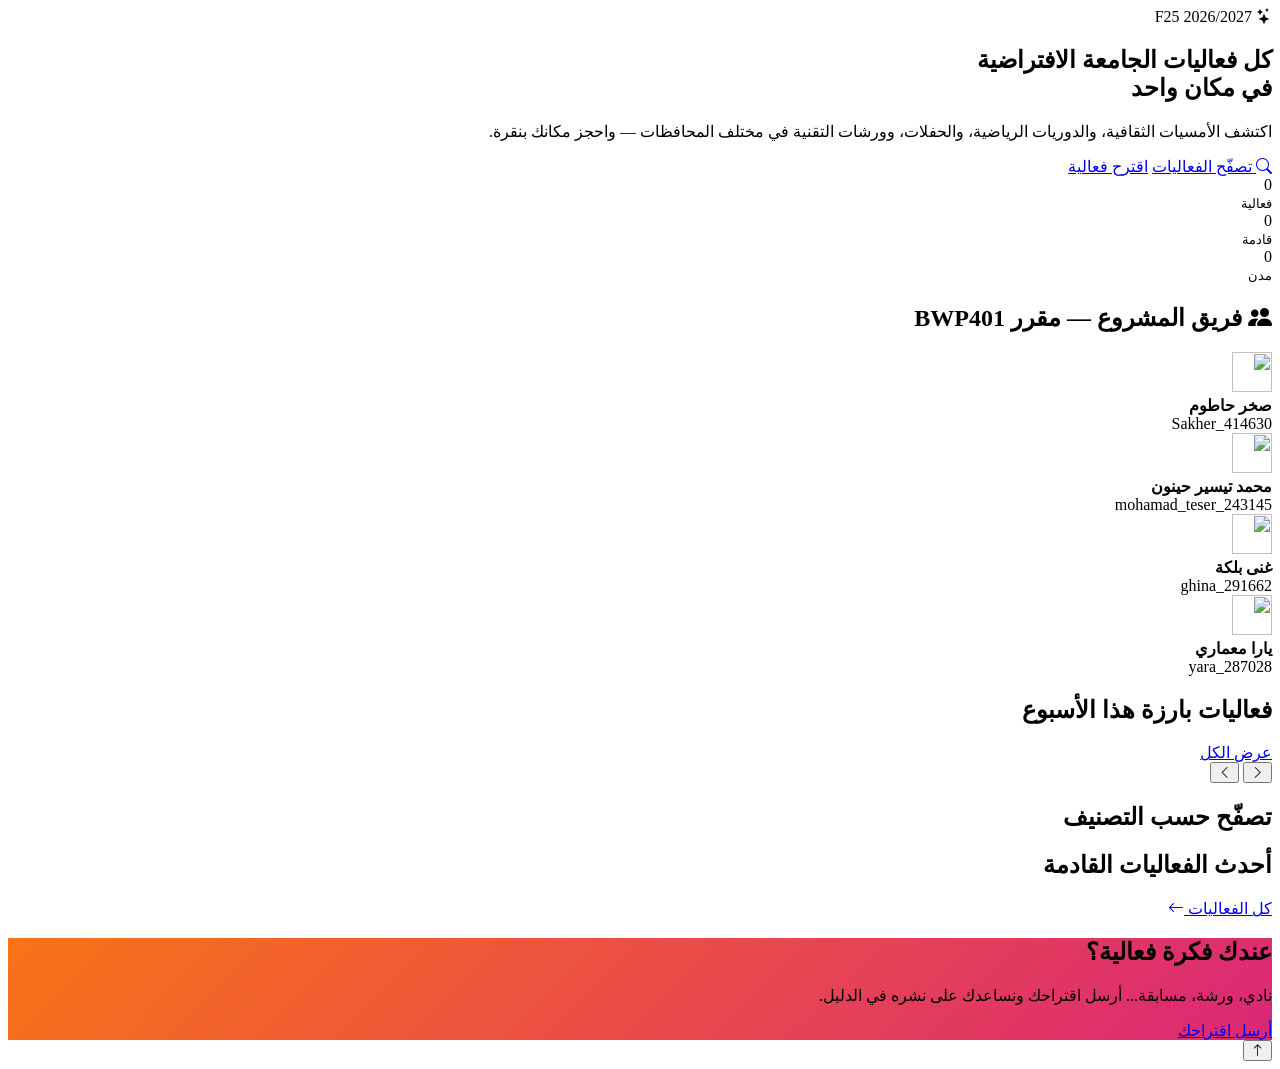
==== index.html @ c7336c4f "Add files to svu-events project" ====
<!doctype html>
<html lang="ar" dir="rtl">
  <head>
    <meta charset="UTF-8" />
    <meta name="viewport" content="width=device-width, initial-scale=1.0" />
    <meta
      name="description"
      content="بوابة فعاليات الجامعة الافتراضية السورية: ثقافة، رياضة، موسيقى، تقنية وفنون."
    />
    <title>دليل فعاليات الجامعة الافتراضية — الرئيسية</title>
    <link rel="icon" href="assets/img/logo.png" type="image/png" />
    <!-- Bootstrap 5 (نسخة RTL) عبر CDN -->
    <link
      rel="stylesheet"
      href="https://cdn.jsdelivr.net/npm/bootstrap@5.3.3/dist/css/bootstrap.rtl.min.css"
    />
    <!-- أيقونات Bootstrap -->
    <link
      rel="stylesheet"
      href="https://cdn.jsdelivr.net/npm/bootstrap-icons@1.11.3/font/bootstrap-icons.min.css"
    />
    <!-- خط Cairo من Google Fonts -->
    <link rel="preconnect" href="https://fonts.googleapis.com" />
    <link rel="preconnect" href="https://fonts.gstatic.com" crossorigin />
    <link
      href="https://fonts.googleapis.com/css2?family=Cairo:wght@400;600;700;800;900&display=swap"
      rel="stylesheet"
    />
    <!-- تنسيقاتنا الخاصة -->
    <link rel="stylesheet" href="assets/css/styles.css" />
  </head>

  <body data-page="home">
   <!-- سيتم حقن الترويسة هنا تلقائياً -->
  <div id="header-placeholder"></div>

    <main>
      <section class="hero">
        <div class="container">
          <div class="row align-items-center g-4">
            <div class="col-lg-7">
              <span class="badge bg-light text-dark mb-3"
                ><i class="bi bi-stars text-warning"></i> F25 2026/2027</span
              >
              <h1>كل فعاليات الجامعة الافتراضية<br />في مكان واحد</h1>
              <p class="lead my-3">
                اكتشف الأمسيات الثقافية، والدوريات الرياضية، والحفلات، وورشات
                التقنية في مختلف المحافظات — واحجز مكانك بنقرة.
              </p>
              <div class="d-flex flex-wrap gap-2">
                <a href="events.html" class="btn btn-accent btn-lg"
                  ><i class="bi bi-search"></i> تصفّح الفعاليات</a
                >
                <a href="contact.html" class="btn btn-outline-light btn-lg"
                  >اقترح فعالية</a
                >
              </div>
            </div>
            <!-- إحصائيات سريعة تُملأ من JavaScript -->
            <div class="col-lg-5">
              <div class="row g-3 text-center">
                <div class="col-4">
                  <div class="bg-white bg-opacity-10 rounded-4 p-3">
                    <div class="fs-2 fw-bold" id="statEvents">0</div>
                    <small>فعالية</small> 
                  </div>
                </div>
                <div class="col-4">
                  <div class="bg-white bg-opacity-10 rounded-4 p-3">
                    <div class="fs-2 fw-bold" id="statUpcoming">0</div>
                    <small>قادمة</small>
                  </div>
                </div>
                <div class="col-4">
                  <div class="bg-white bg-opacity-10 rounded-4 p-3">
                    <div class="fs-2 fw-bold" id="statCities">0</div>
                    <small>مدن</small>
                  </div>
                </div>
              </div>
            </div>
          </div>
        </div>
      </section>

      <!-- ===== فريق المشروع (الأسماء والأرقام) =====-->

      <section class="container" aria-labelledby="teamTitle">
        <div class="team-strip p-3 p-md-4">
          <h2 id="teamTitle" class="h5 fw-bold mb-3">
            <i class="bi bi-people-fill text-primary"></i> فريق المشروع — مقرر
            BWP401
          </h2>
          <div class="row g-2 row-cols-1 row-cols-sm-2 row-cols-lg-4">
            <div class="col">
              <div class="member-chip">
                <img
                  src="assets/img/team-1.svg"
                  alt=""
                  width="40"
                  height="40"
                  class="rounded-circle"
                />
                <div>
                  <b>صخر حاطوم</b>
                  <div class="id">Sakher_414630</div>
                </div>
              </div>
            </div>
            <div class="col">
              <div class="member-chip">
                <img
                  src="assets/img/team-2.svg"
                  alt=""
                  width="40"
                  height="40"
                  class="rounded-circle"
                />
                <div>
                  <b>محمد تيسير حينون</b>
                  <div class="id">mohamad_teser_243145</div>
                </div>
              </div>
            </div>
            <div class="col">
              <div class="member-chip">
                <img
                  src="assets/img/team-3.svg"
                  alt=""
                  width="40"
                  height="40"
                  class="rounded-circle"
                />
                <div>
                  <b>غنى بلكة</b>
                  <div class="id">ghina_291662</div>
                </div>
              </div>
            </div>
            <div class="col">
              <div class="member-chip">
                <img
                  src="assets/img/team-4.svg"
                  alt=""
                  width="40"
                  height="40"
                  class="rounded-circle"
                />
                <div>
                  <b>يارا معماري</b>
                  <div class="id">yara_287028</div>
                </div>
              </div>
            </div>
          </div>
        </div>
      </section>

      <!-- ===== فعاليات بارزة هذا الأسبوع (سلايدر JavaScript) ===== -->
      <section class="section" aria-labelledby="featTitle">
        <div class="container">
          <div class="d-flex justify-content-between align-items-center mb-4">
            <h2 id="featTitle" class="section-title h3 mb-0">
              فعاليات بارزة هذا الأسبوع
            </h2>
            <a href="events.html" class="btn btn-sm btn-outline-primary"
              >عرض الكل</a
            >
          </div>
          <div class="slider" id="slider">
            <div class="slides" id="slides"></div>
            <button
              class="slider-btn prev"
              id="prevSlide"
              type="button"
              aria-label="السابق"
            >
              <i class="bi bi-chevron-right"></i>
            </button>
            <button
              class="slider-btn next"
              id="nextSlide"
              type="button"
              aria-label="التالي"
            >
              <i class="bi bi-chevron-left"></i>
            </button>
            <div class="slider-dots" id="sliderDots"></div>
          </div>
        </div>
      </section>

      <!-- =====تصنيفات سريعة ===== -->
      <section class="section pt-0" aria-labelledby="catTitle">
        <div class="container">
          <h2 id="catTitle" class="section-title h3 mb-4">تصفّح حسب التصنيف</h2>
          <div class="row g-3" id="categories"></div>
        </div>
      </section>

      <!-- ===== أحدث الفعاليات (شبكة بطاقات) ===== -->
      <section class="section pt-0" aria-labelledby="latestTitle">
        <div class="container">
          <h2 id="latestTitle" class="section-title h3 mb-4">
            أحدث الفعاليات القادمة
          </h2>
          <div class="row g-4" id="latestEvents"></div>
          <div class="text-center mt-4">
            <a href="events.html" class="btn btn-primary px-4"
              >كل الفعاليات <i class="bi bi-arrow-left"></i
            ></a>
          </div>
        </div>
      </section>

      <!-- ===== دعوة لاقتراح فعالية ===== -->
      <section class="container reveal">
        <div
          class="rounded-4 p-4 p-md-5 text-white"
          style="background: linear-gradient(135deg, #f97316, #db2777)"
        >
          <div class="row align-items-center g-3">
            <div class="col-md-8">
              <h2 class="h3 fw-bold">عندك فكرة فعالية؟</h2>
              <p class="mb-0">
                نادي، ورشة، مسابقة... أرسل اقتراحك ونساعدك على نشره في الدليل.
              </p>
            </div>
            <div class="col-md-4 text-md-start">
              <a href="contact.html" class="btn btn-light btn-lg"
                >أرسل اقتراحك</a
              >
            </div>
          </div>
        </div>
      </section>
    </main>

<!-- سيتم حقن التذييل هنا تلقائياً -->
  <div id="footer-placeholder"></div>

    <!-- زر العودة للأعلى -->
    <button id="toTop" type="button" aria-label="العودة للأعلى">
      <i class="bi bi-arrow-up"></i>
    </button>

    <!-- Bootstrap JS عبر CDN + ملف JavaScript الخاص بنا -->
    <script src="https://cdn.jsdelivr.net/npm/bootstrap@5.3.3/dist/js/bootstrap.bundle.min.js"></script>
    <script src="assets/js/main.js"></script>
  </body>
</html>
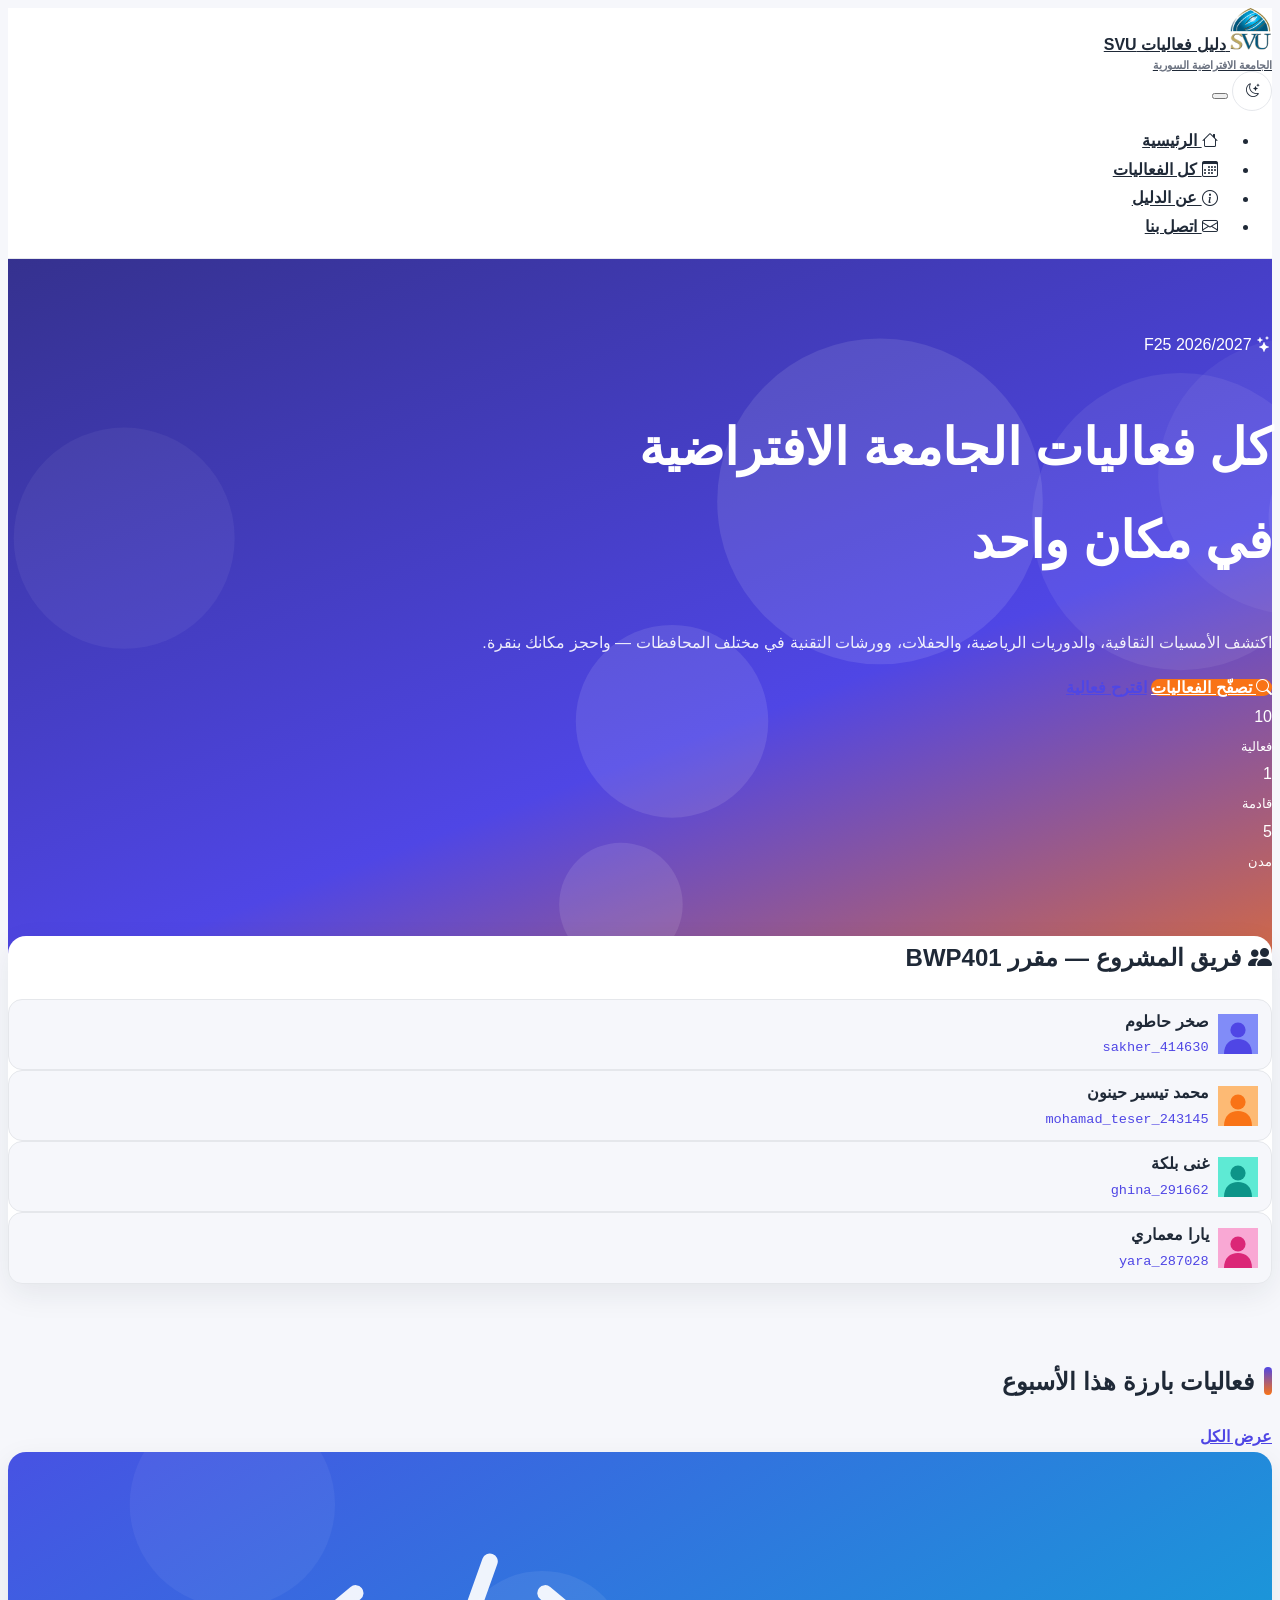
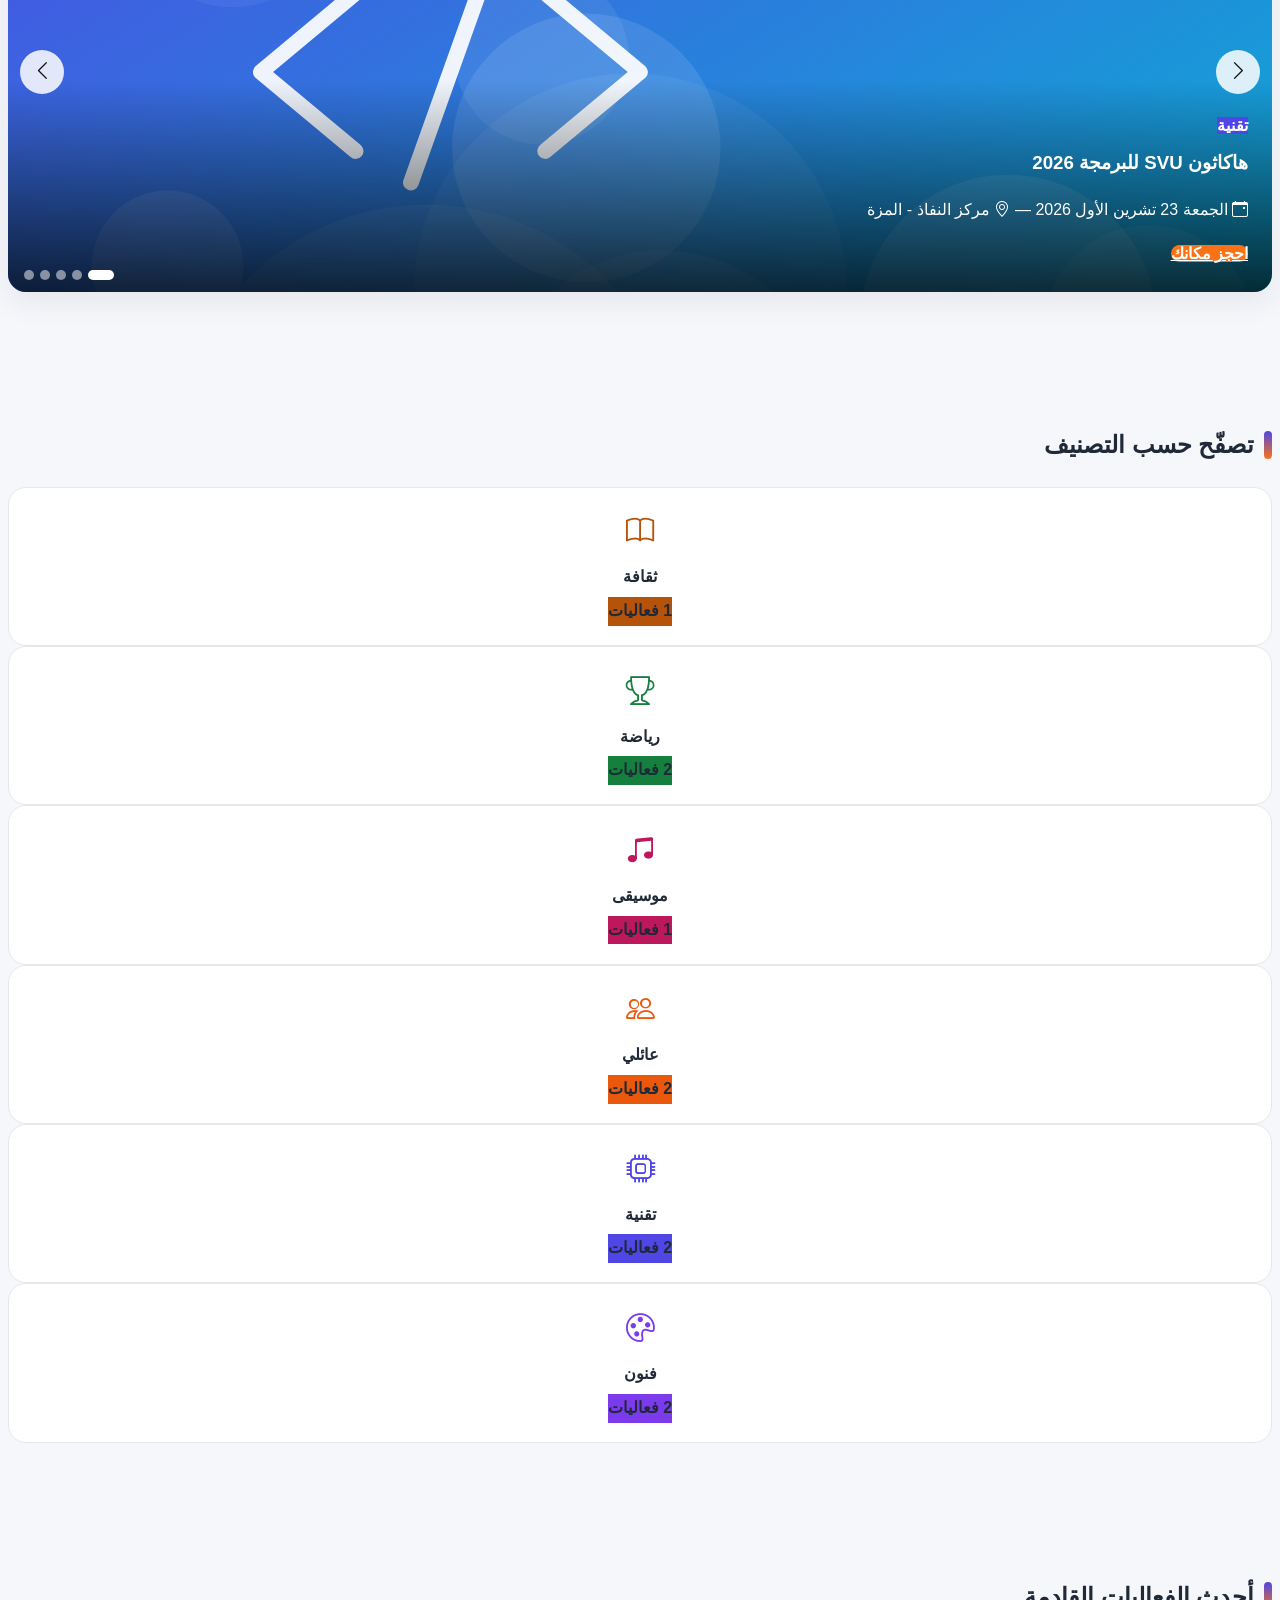
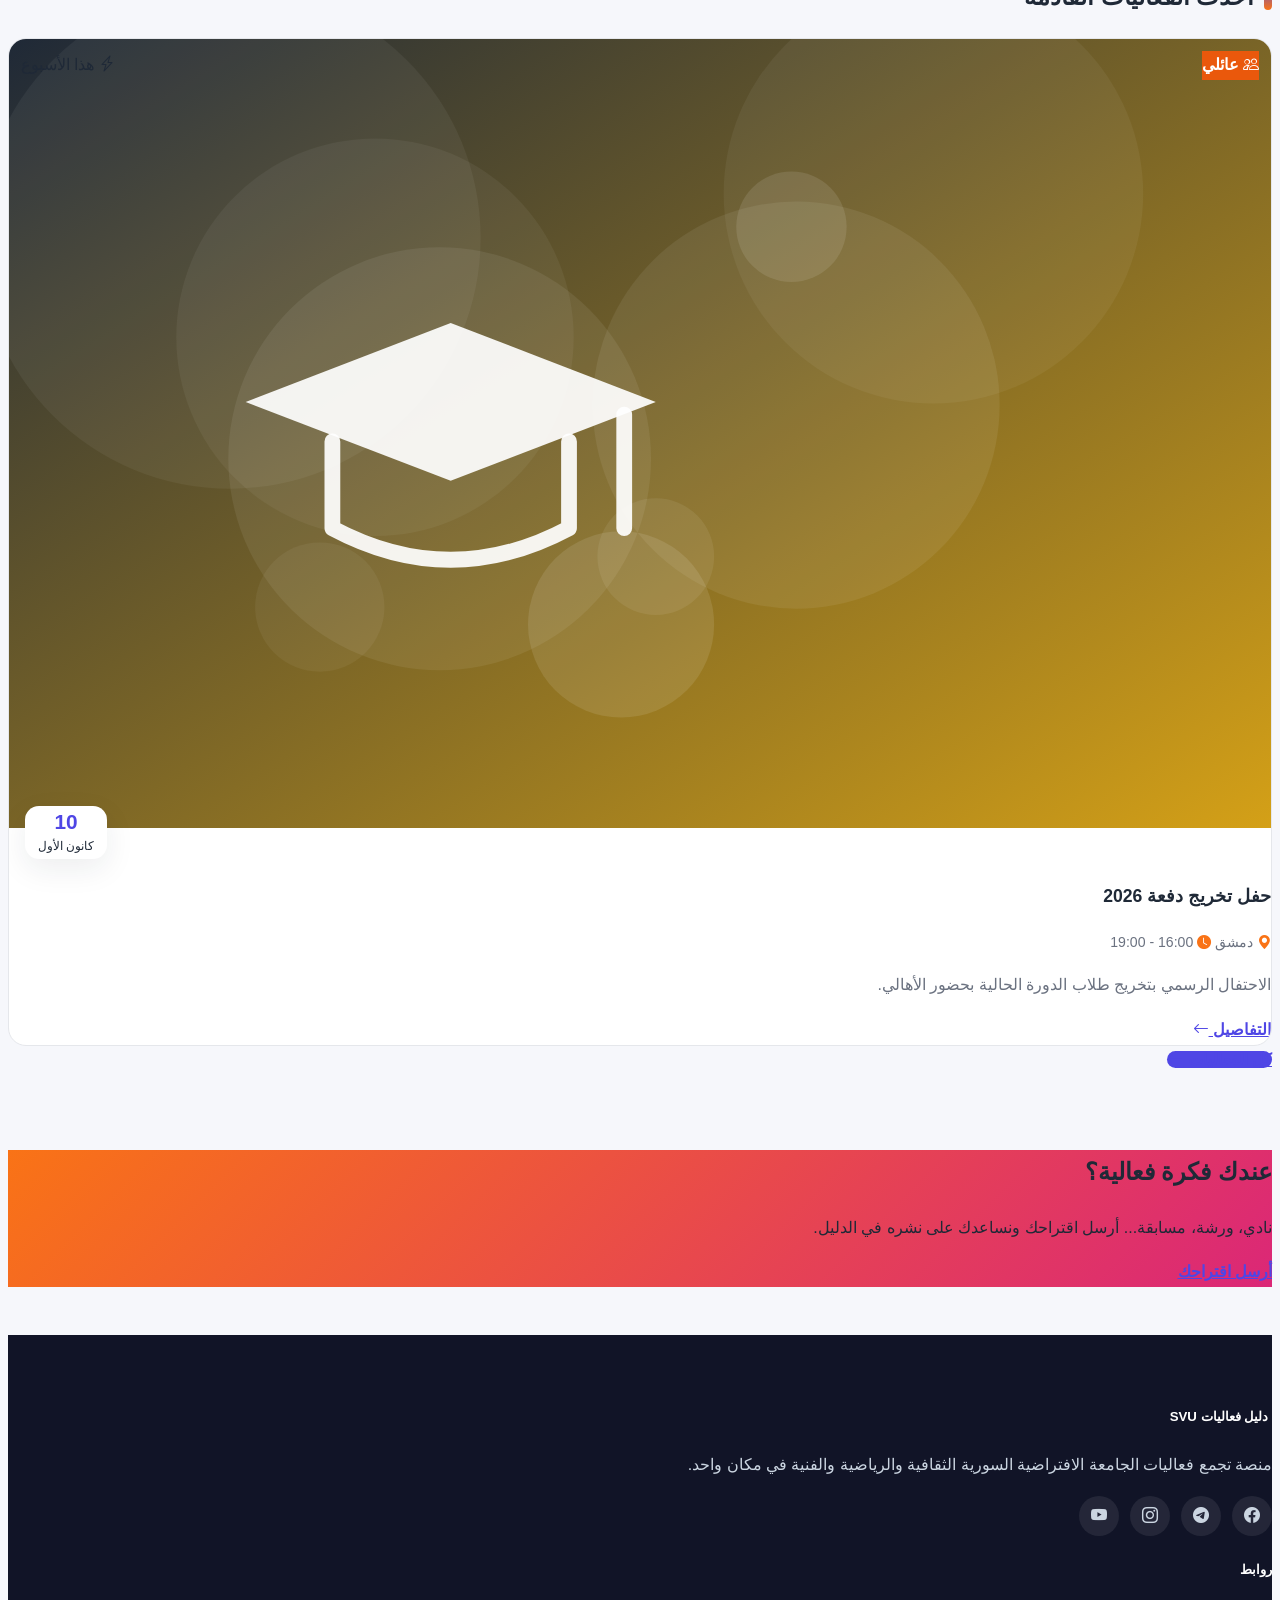
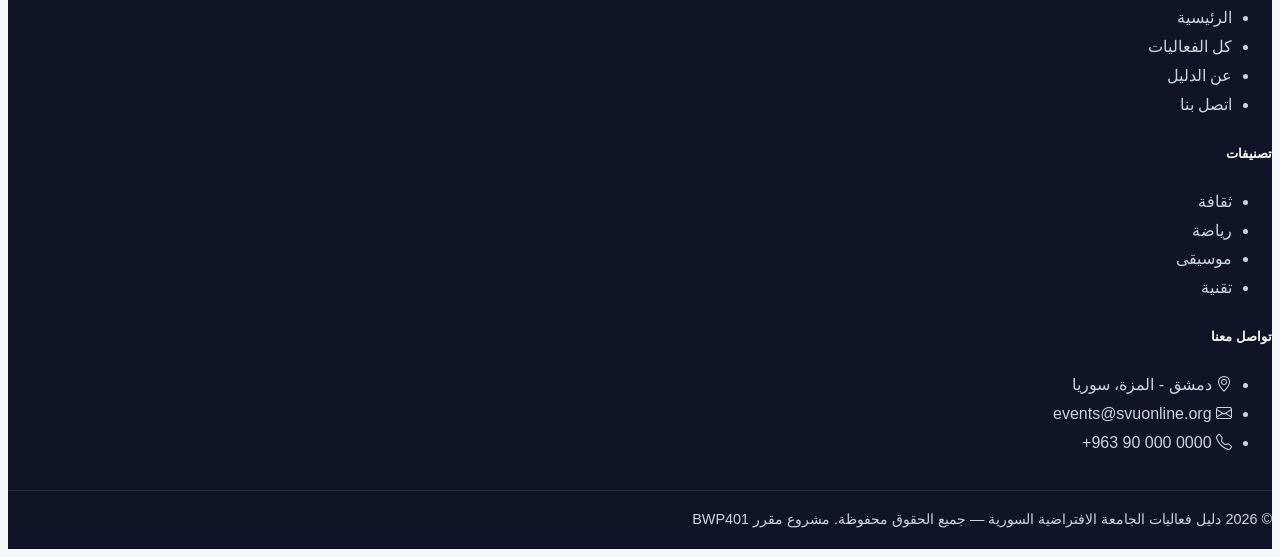
==== commit b51e1b9d: "Add role for member" ====
--- a/index.html
+++ b/index.html
@@ -103,7 +103,7 @@
                 />
                 <div>
                   <b>صخر حاطوم</b>
-                  <div class="id">Sakher_414630</div>
+                  <div class="id">sakher_414630</div>
                 </div>
               </div>
             </div>
--- a/assets/css/styles.css
+++ b/assets/css/styles.css
@@ -0,0 +1,257 @@
+/* =========================================================
+   دليل فعاليات الجامعة الافتراضية — ملف التنسيقات الرئيسي
+   الهوية اللونية: نيلي (أساسي) + برتقالي (ثانوي) + خلفية محايدة
+   الخط: Cairo من Google Fonts لأنه واضح ومناسب للعربية
+   ========================================================= */
+
+/* ---------- متغيرات الألوان (تسهّل تبديل الوضع الليلي) ---------- */
+:root {
+  --primary: #4f46e5;        /* اللون الأساسي */
+  --primary-dark: #3730a3;
+  --secondary: #f97316;      /* اللون الثانوي للتمييز */
+  --bg: #f6f7fb;             /* خلفية محايدة */
+  --surface: #ffffff;        /* خلفية البطاقات */
+  --text: #1f2937;
+  --muted: #6b7280;
+  --border: #e5e7eb;
+  --shadow: 0 10px 30px rgba(31, 41, 55, .08);
+  --radius: 18px;
+
+  /* ألوان حيوية لكل تصنيف */
+  --cat-culture: #b45309;
+  --cat-sport: #15803d;
+  --cat-music: #be185d;
+  --cat-family: #ea580c;
+  --cat-tech: #4f46e5;
+  --cat-art: #7c3aed;
+}
+
+/* الوضع الليلي: يُفعَّل بإضافة الصنف dark على عنصر body */
+body.dark {
+  --bg: #0f1222;
+  --surface: #191d33;
+  --text: #e5e7eb;
+  --muted: #9ca3af;
+  --border: #2a2f4a;
+  --shadow: 0 10px 30px rgba(0, 0, 0, .35);
+}
+
+/* ---------- أساسيات ---------- */
+html { scroll-behavior: smooth; }
+body {
+  font-family: "Cairo", sans-serif;
+  background: var(--bg);
+  color: var(--text);
+  line-height: 1.8;
+  transition: background .3s, color .3s;
+}
+a { color: var(--primary); }
+img { max-width: 100%; }
+.text-muted { color: var(--muted) !important; }
+
+/* ---------- الترويسة وشريط التنقل ---------- */
+.site-header {
+  background: rgba(255, 255, 255, .92);
+  backdrop-filter: blur(8px);
+  border-bottom: 1px solid var(--border);
+}
+body.dark .site-header { background: rgba(25, 29, 51, .92); }
+.navbar-brand { font-weight: 800; color: var(--text) !important; }
+.navbar-brand img { width: 42px; height: 42px; }
+.navbar-brand small { display: block; font-size: .7rem; font-weight: 600; color: var(--muted); line-height: 1; }
+.site-header .nav-link { color: var(--text); font-weight: 600; border-radius: 10px; padding: .45rem .9rem !important; }
+.site-header .nav-link:hover { background: rgba(79, 70, 229, .08); color: var(--primary); }
+.site-header .nav-link.active { background: var(--primary); color: #fff !important; }
+body.dark .navbar-toggler { filter: invert(1); }
+.theme-toggle {
+  width: 40px; height: 40px; border-radius: 50%;
+  border: 1px solid var(--border); background: var(--surface); color: var(--text);
+}
+
+/* ---------- القسم الافتتاحي (Hero) ---------- */
+.hero {
+  background: url("../img/hero-bg.svg") center / cover no-repeat;
+  color: #fff;
+  padding: 4.5rem 0 6rem;
+  position: relative;
+}
+.hero h1 { font-weight: 900; font-size: clamp(1.9rem, 4.5vw, 3.2rem); }
+.hero p.lead { opacity: .9; }
+.page-hero {                                   /* ترويسة الصفحات الداخلية */
+  background: linear-gradient(135deg, #312e81, var(--primary) 60%, var(--secondary));
+  color: #fff; padding: 3rem 0 3.5rem;
+}
+.page-hero h1 { font-weight: 800; }
+.page-hero .breadcrumb a { color: #fff; opacity: .8; }
+.page-hero .breadcrumb-item.active, .page-hero .breadcrumb-item::before { color: #fff !important; }
+
+/* بطاقة أسماء الفريق في الصفحة الرئيسية */
+.team-strip {
+  background: var(--surface); color: var(--text);
+  border-radius: var(--radius); box-shadow: var(--shadow);
+  margin-top: -3.5rem; position: relative; z-index: 2;
+}
+.member-chip {
+  display: flex; align-items: center; gap: .6rem;
+  background: var(--bg); border: 1px solid var(--border);
+  border-radius: 14px; padding: .5rem .8rem; height: 100%;
+}
+.member-chip .id { font-family: monospace; font-size: .85rem; color: var(--primary); direction: ltr; }
+
+/* ---------- عناوين الأقسام ---------- */
+.section { padding: 3.5rem 0; }
+.section-title { font-weight: 800; display: flex; align-items: center; gap: .6rem; }
+.section-title::before {
+  content: ""; width: 8px; height: 28px; border-radius: 4px;
+  background: linear-gradient(var(--primary), var(--secondary));
+}
+
+/* ---------- السلايدر المخصّص (JavaScript) ---------- */
+.slider { position: relative; overflow: hidden; border-radius: var(--radius); box-shadow: var(--shadow); }
+.slides { display: flex; transition: transform .6s ease; }
+.slide { min-width: 100%; position: relative; }
+.slide img { width: 100%; height: clamp(240px, 42vw, 440px); object-fit: cover; display: block; }
+.slide-caption {
+  position: absolute; inset: auto 0 0 0; padding: 2rem 1.5rem 1.4rem;
+  background: linear-gradient(transparent, rgba(0, 0, 0, .75)); color: #fff;
+}
+.slide-caption h3 { font-weight: 800; margin: .3rem 0; }
+.slider-btn {
+  position: absolute; top: 50%; transform: translateY(-50%);
+  width: 44px; height: 44px; border-radius: 50%; border: 0;
+  background: rgba(255, 255, 255, .85); color: #111; font-size: 1.3rem; z-index: 3;
+}
+.slider-btn.prev { right: 12px; }   /* RTL: السابق على اليمين */
+.slider-btn.next { left: 12px; }
+.slider-dots { position: absolute; bottom: 12px; left: 16px; display: flex; gap: 6px; z-index: 3; }
+.slider-dots button { width: 10px; height: 10px; border-radius: 10px; border: 0; background: rgba(255, 255, 255, .5); transition: width .3s; padding: 0; }
+.slider-dots button.active { width: 26px; background: #fff; }
+
+/* ---------- التصنيفات السريعة ---------- */
+.cat-btn {
+  display: flex; flex-direction: column; align-items: center; gap: .3rem;
+  background: var(--surface); border: 1px solid var(--border); color: var(--text);
+  border-radius: var(--radius); padding: 1.2rem .5rem; text-decoration: none;
+  font-weight: 700; transition: transform .2s, box-shadow .2s; height: 100%;
+}
+.cat-btn i { font-size: 1.8rem; }
+.cat-btn:hover { transform: translateY(-4px); box-shadow: var(--shadow); color: var(--text); }
+
+/* ألوان شارات التصنيف */
+.badge-cat { color: #fff; font-weight: 600; }
+.cat-culture { background: var(--cat-culture) !important; }
+.cat-sport   { background: var(--cat-sport) !important; }
+.cat-music   { background: var(--cat-music) !important; }
+.cat-family  { background: var(--cat-family) !important; }
+.cat-tech    { background: var(--cat-tech) !important; }
+.cat-art     { background: var(--cat-art) !important; }
+.text-culture { color: var(--cat-culture); } .text-sport { color: var(--cat-sport); }
+.text-music { color: var(--cat-music); }     .text-family { color: var(--cat-family); }
+.text-tech { color: var(--cat-tech); }       .text-art { color: var(--cat-art); }
+
+/* ---------- بطاقات الفعاليات ---------- */
+.event-card {
+  background: var(--surface); color: var(--text);
+  border: 1px solid var(--border); border-radius: var(--radius);
+  overflow: hidden; height: 100%;
+  transition: transform .25s, box-shadow .25s;
+}
+.event-card:hover { transform: translateY(-6px); box-shadow: var(--shadow); }
+.event-card .thumb { position: relative; }
+.event-card .thumb img { width: 100%; aspect-ratio: 16 / 10; object-fit: cover; }
+.event-card .thumb .badge-cat { position: absolute; top: 12px; right: 12px; }
+.date-chip {                                   /* شارة التاريخ فوق الصورة */
+  position: absolute; bottom: -22px; left: 16px;
+  background: var(--surface); color: var(--text); border-radius: 14px;
+  box-shadow: var(--shadow); text-align: center; padding: .3rem .8rem; line-height: 1.2;
+}
+.date-chip b { display: block; font-size: 1.3rem; color: var(--primary); }
+.date-chip span { font-size: .75rem; }
+.event-card .card-body { padding-top: 1.6rem; }
+.event-card .card-title { font-weight: 800; font-size: 1.1rem; }
+.event-meta { font-size: .88rem; color: var(--muted); }
+.event-meta i { color: var(--secondary); }
+.status-badge { position: absolute; top: 12px; left: 12px; }
+
+/* ---------- شريط الفلترة ---------- */
+.filter-bar {
+  background: var(--surface); border: 1px solid var(--border);
+  border-radius: var(--radius); padding: 1.2rem; box-shadow: var(--shadow);
+}
+.form-control, .form-select { border-radius: 12px; background-color: var(--surface); color: var(--text); border-color: var(--border); }
+body.dark .form-control::placeholder { color: #6b7280; }
+.empty-state { padding: 3rem 1rem; text-align: center; color: var(--muted); }
+.empty-state i { font-size: 3rem; }
+
+/* ---------- صفحة التفاصيل ---------- */
+.detail-cover { border-radius: var(--radius); width: 100%; aspect-ratio: 16 / 8; object-fit: cover; box-shadow: var(--shadow); }
+.info-box { background: var(--surface); border: 1px solid var(--border); border-radius: var(--radius); padding: 1.4rem; }
+.info-box li { display: flex; gap: .7rem; padding: .55rem 0; border-bottom: 1px dashed var(--border); }
+.info-box li:last-child { border-bottom: 0; }
+.info-box li i { color: var(--primary); font-size: 1.2rem; }
+.gallery img { border-radius: 12px; cursor: zoom-in; aspect-ratio: 3 / 2; object-fit: cover; width: 100%; transition: opacity .2s; }
+.gallery img:hover { opacity: .85; }
+.map-img { border-radius: var(--radius); border: 1px solid var(--border); width: 100%; }
+
+/* ---------- صفحة عن الدليل ---------- */
+.value-card { background: var(--surface); border: 1px solid var(--border); border-radius: var(--radius); padding: 1.6rem; height: 100%; }
+.value-card .icon { width: 56px; height: 56px; border-radius: 16px; display: grid; place-items: center; font-size: 1.6rem; color: #fff; background: linear-gradient(135deg, var(--primary), var(--secondary)); }
+.team-card { text-align: center; background: var(--surface); border: 1px solid var(--border); border-radius: var(--radius); padding: 1.5rem 1rem; height: 100%; }
+.team-card img { width: 96px; height: 96px; border-radius: 50%; border: 4px solid var(--bg); box-shadow: var(--shadow); }
+.team-card .id { direction: ltr; font-family: monospace; color: var(--primary); font-size: .85rem; }
+.accordion-item, .accordion-button { background: var(--surface); color: var(--text); }
+.accordion-button:not(.collapsed) { background: rgba(79, 70, 229, .1); color: var(--primary); }
+body.dark .accordion-button::after { filter: invert(1); }
+
+/* ---------- صفحة اتصل بنا ---------- */
+.contact-card { background: var(--surface); border: 1px solid var(--border); border-radius: var(--radius); padding: 2rem; box-shadow: var(--shadow); }
+.contact-item { display: flex; gap: 1rem; align-items: center; padding: .8rem 0; }
+.contact-item .icon { width: 48px; height: 48px; border-radius: 14px; display: grid; place-items: center; background: rgba(79, 70, 229, .1); color: var(--primary); font-size: 1.3rem; flex-shrink: 0; }
+
+/* ---------- التذييل ---------- */
+.site-footer { background: #111427; color: #cbd5e1; padding: 3rem 0 1rem; margin-top: 3rem; }
+.site-footer h5 { color: #fff; font-weight: 700; }
+.site-footer a { color: #cbd5e1; text-decoration: none; }
+.site-footer a:hover { color: var(--secondary); }
+.social a {
+  width: 40px; height: 40px; border-radius: 50%; display: inline-grid; place-items: center;
+  background: rgba(255, 255, 255, .08); margin-left: .4rem; transition: background .2s;
+}
+.social a:hover { background: var(--secondary); color: #fff; }
+.footer-bottom { border-top: 1px solid rgba(255, 255, 255, .1); margin-top: 2rem; padding-top: 1rem; font-size: .9rem; }
+
+/* ---------- أزرار عامة + زر العودة للأعلى ---------- */
+.btn { border-radius: 12px; font-weight: 600; }
+.btn-primary { background: var(--primary); border-color: var(--primary); }
+.btn-primary:hover { background: var(--primary-dark); border-color: var(--primary-dark); }
+.btn-accent { background: var(--secondary); color: #fff; border: 0; }
+.btn-accent:hover { background: #ea580c; color: #fff; }
+#toTop {
+  position: fixed; bottom: 20px; left: 20px; z-index: 1050;
+  width: 48px; height: 48px; border-radius: 50%; border: 0;
+  background: var(--secondary); color: #fff; font-size: 1.3rem; box-shadow: var(--shadow);
+  opacity: 0; visibility: hidden; transform: translateY(20px); transition: all .3s;
+}
+#toTop.show { opacity: 1; visibility: visible; transform: none; }
+
+/* ظهور تدريجي للعناصر عند التمرير */
+.reveal { opacity: 0; transform: translateY(24px); transition: opacity .6s, transform .6s; }
+.reveal.visible { opacity: 1; transform: none; }
+
+/* عناصر Bootstrap داخل الوضع الليلي */
+body.dark .modal-content, body.dark .list-group-item { background: var(--surface); color: var(--text); border-color: var(--border); }
+body.dark .btn-close { filter: invert(1); }
+body.dark .bg-white { background: var(--surface) !important; }
+
+/* ---------- التجاوب (Responsive) ---------- */
+@media (max-width: 991.98px) {
+  .site-header .navbar-collapse { padding: 1rem 0; }
+}
+@media (max-width: 575.98px) {
+  .section { padding: 2.5rem 0; }
+  .hero { padding: 3rem 0 5rem; }
+  .contact-card { padding: 1.3rem; }
+}
+
+/* إظهار رسالة خطأ حقل الرسالة */
+#cMessage.is-invalid + div .invalid-feedback { display: block; }
